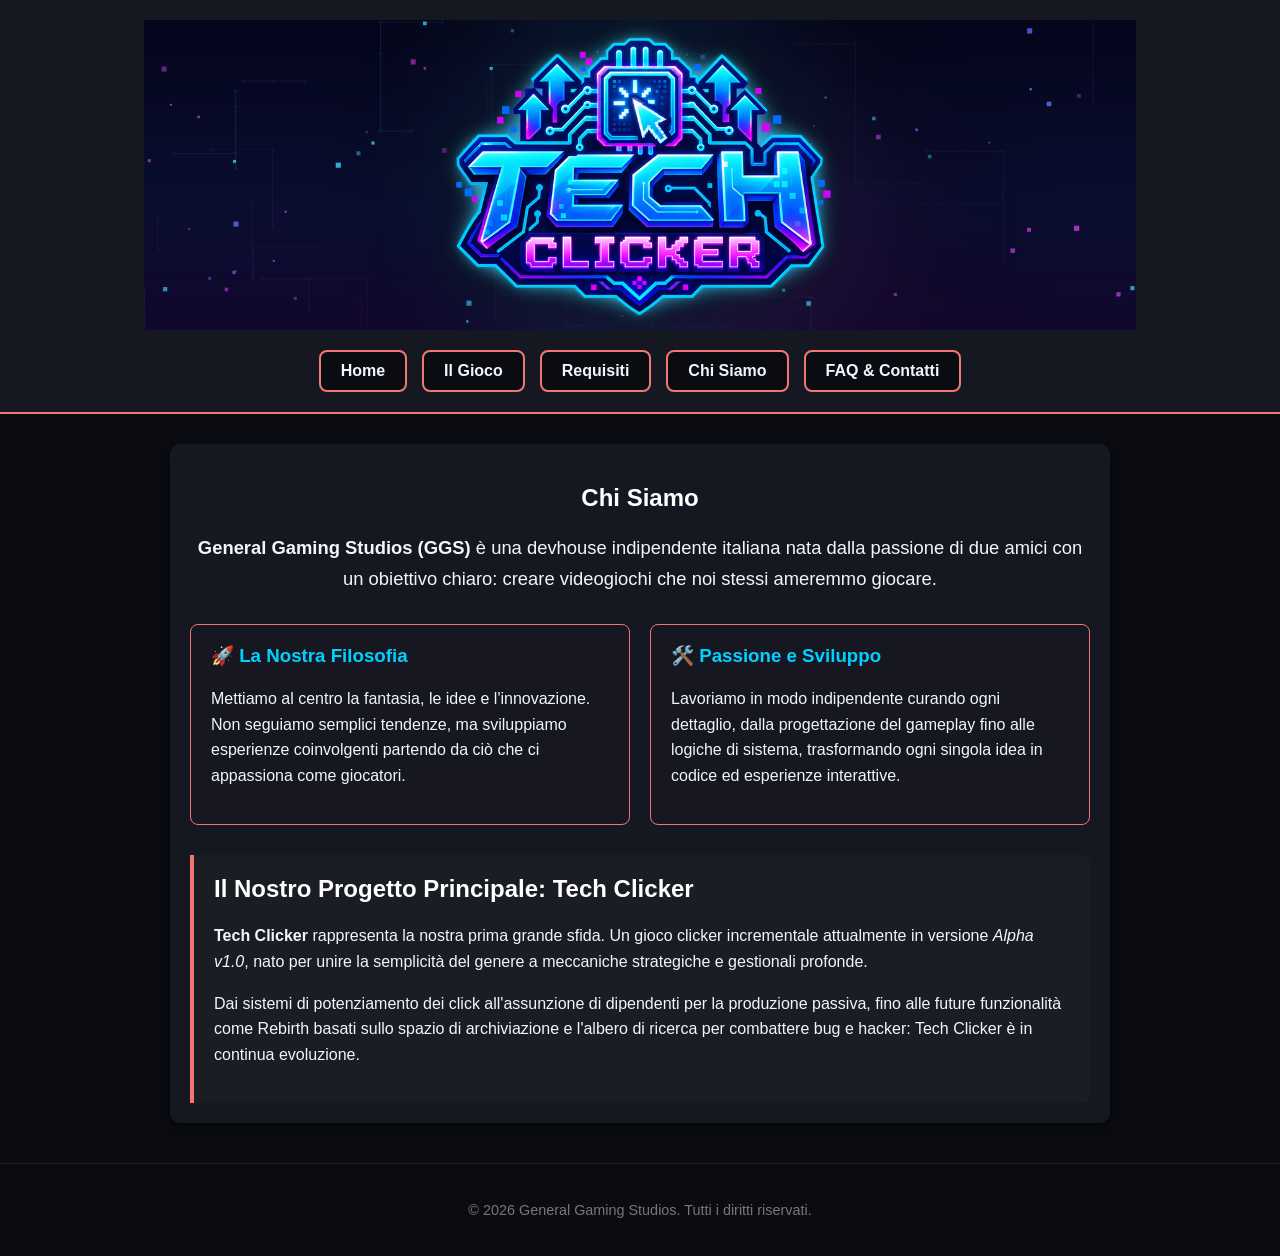
==== chisiamo.html @ 8a2858bc "make the website, modify readme.md" ====
<!DOCTYPE html>
<html lang="it">
<head>
    <meta charset="UTF-8">
    <meta name="viewport" content="width=device-width, initial-scale=1.0">
    <title>General Gaming Studios - Chi Siamo</title>
    <link rel="stylesheet" type="text/css" href="style.css">
</head>
<body>
    <header>
        <img id="tclogo" src="img/techclickerslogo.png" alt="Logo ufficiale di Tech Clicker">        
        <nav>
            <ul class="navigationbar">
                <li class="btn"><a href="index.html">Home</a></li>
                <li class="btn"><a href="videogame.html">Il Gioco</a></li>
                <li class="btn"><a href="requirements.html">Requisiti</a></li>
                <li class="btn"><a href="chisiamo.html">Chi Siamo</a></li>
                <li class="btn"><a href="faq.html">FAQ & Contatti</a></li>
            </ul>
        </nav>
    </header>

    <main>
        <section class="about-hero">
            <h1>Chi Siamo</h1>
            <p class="about-lead">
                <strong>General Gaming Studios (GGS)</strong> è una devhouse indipendente italiana nata dalla passione di due amici con un obiettivo chiaro: creare videogiochi che noi stessi ameremmo giocare.
            </p>
        </section>

        <section class="about-grid">
            <div class="about-card">
                <h3>🚀 La Nostra Filosofia</h3>
                <p>Mettiamo al centro la fantasia, le idee e l'innovazione. Non seguiamo semplici tendenze, ma sviluppiamo esperienze coinvolgenti partendo da ciò che ci appassiona come giocatori.</p>
            </div>
            <div class="about-card">
                <h3>🛠️ Passione e Sviluppo</h3>
                <p>Lavoriamo in modo indipendente curando ogni dettaglio, dalla progettazione del gameplay fino alle logiche di sistema, trasformando ogni singola idea in codice ed esperienze interattive.</p>
            </div>
        </section>

        <section class="about-project">
            <h2>Il Nostro Progetto Principale: Tech Clicker</h2>
            <p>
                <strong>Tech Clicker</strong> rappresenta la nostra prima grande sfida. Un gioco clicker incrementale attualmente in versione <em>Alpha v1.0</em>, nato per unire la semplicità del genere a meccaniche strategiche e gestionali profonde.
            </p>
            <p>
                Dai sistemi di potenziamento dei click all'assunzione di dipendenti per la produzione passiva, fino alle future funzionalità come Rebirth basati sullo spazio di archiviazione e l'albero di ricerca per combattere bug e hacker: Tech Clicker è in continua evoluzione.
            </p>
        </section>
    </main>

    <footer>
        <p>&copy; 2026 General Gaming Studios. Tutti i diritti riservati.</p>
    </footer>
</body>
</html>
---- style.css ----
:root {
  --bg-primary: #0b0c12;
  --bg-secondary: #161821;
  --text-main: #f0f6fe;
  --accent-color: #f17774;
  --header-text: #ffffff;
  --neon-blue: #00d2ff;
}

body {
  background-color: var(--bg-primary);
  color: var(--text-main);
  font-family: 'Segoe UI', Tahoma, Geneva, Verdana, sans-serif;
  margin: 0;
  padding: 0;
}

/* HEADER E LOGO */
header {
  background-color: var(--bg-secondary);
  text-align: center;
  padding: 20px;
  border-bottom: 2px solid var(--accent-color);
}

#tclogo {
  max-width: 100%;
  width: 80%;
  height: auto;
  display: block;
  margin: 0 auto 20px auto;
}

/* BARRA DI NAVIGAZIONE */
nav {
  margin-top: 10px;
}

.navigationbar {
  display: flex;
  justify-content: center;
  gap: 15px;
  list-style-type: none;
  padding: 0;
  margin: 0;
}

.btn {
  padding: 10px 20px;
  background-color: var(--bg-primary);
  border: 2px solid var(--accent-color);
  border-radius: 8px;
  transition: 0.3s;
}

.btn a {
  text-decoration: none;
  color: var(--text-main);
  font-weight: bold;
}

.btn:hover { 
  transform: scale(1.05);
  background-color: var(--accent-color);
}

.btn:hover a {
  color: var(--bg-primary);
}

/* TITOLO PRINCIPALE */
.main-title {
    text-align: center;
    font-size: 2.5rem;
    letter-spacing: 2px;
    color: var(--neon-blue);
    text-shadow: 0 0 10px rgba(0, 210, 255, 0.3);
    margin-bottom: 30px;
}

/* GRIGLIA DELLE CARATTERISTICHE (FLEXBOX) */
.features-container {
    display: flex;
    flex-wrap: wrap;
    gap: 20px;
    justify-content: center;
    margin: 30px 0;
}

/* SINGOLA SCHEDA (CARD) */
.feature-card {
    background-color: rgba(22, 24, 33, 0.7);
    border: 1px solid var(--accent-color);
    border-radius: 10px;
    padding: 20px;
    width: 42%; /* Due card per riga su schermi larghi */
    min-width: 250px;
    transition: transform 0.3s ease, box-shadow 0.3s ease;
}

/* Effetto al passaggio del mouse sulle schede */
.feature-card:hover {
    transform: translateY(-5px);
    box-shadow: 0 5px 15px rgba(241, 119, 116, 0.2);
}

.feature-card h3 {
    color: var(--header-text);
    margin-top: 0;
    font-size: 1.2rem;
}

.feature-card p {
    color: var(--text-main);
    font-size: 0.95rem;
    margin-bottom: 0;
}

/* SEZIONE FINALE DELLA CITAZIONE / DOMANDA */
.quote-section {
    text-align: center;
    margin-top: 40px;
    padding: 20px;
    border-top: 1px dashed rgba(255, 255, 255, 0.1);
}

.quote-section h4 {
    color: var(--accent-color);
    font-size: 1.1rem;
    font-weight: normal;
}

/* SEZIONE CHI SIAMO */
.about-hero {
    text-align: center;
    margin-bottom: 30px;
}

.about-lead {
    font-size: 1.15rem;
    line-height: 1.7;
    color: var(--text-main);
}

.about-grid {
    display: flex;
    flex-wrap: wrap;
    gap: 20px;
    margin: 30px 0;
}

.about-card {
    flex: 1;
    min-width: 260px;
    background-color: rgba(22, 24, 33, 0.7);
    border: 1px solid var(--accent-color);
    border-radius: 8px;
    padding: 20px;
}

.about-card h3 {
    color: var(--neon-blue);
    margin-top: 0;
}

.about-project {
    background-color: rgba(255, 255, 255, 0.02);
    border-left: 4px solid var(--accent-color);
    padding: 20px;
    border-radius: 0 8px 8px 0;
    margin-top: 30px;
}

.about-project h2 {
    color: var(--header-text);
    margin-top: 0;
}

#itchio-link {
  color: var(--accent-color);
  text-decoration: none;
}

/* CONTENUTI E SEZIONI */
main {
  max-width: 900px;
  margin: 30px auto;
  padding: 20px;
  background-color: var(--bg-secondary);
  border-radius: 10px;
  box-shadow: 0 4px 10px rgba(0,0,0,0.5);
}

h1, h2, h3 {
  color: var(--header-text);
}

p {
  line-height: 1.6;
}

/* IMMAGINI RESPONSIVE */
img {
  max-width: 100%;
  height: auto;
}

/* TABELLA REQUISITI */
table {
  width: 100%;
  border-collapse: collapse;
  margin-top: 20px;
}

th, td {
  border: 1px solid #333;
  padding: 12px;
  text-align: left;
}

th {
  background-color: var(--accent-color);
  color: var(--bg-primary);
}

tr:nth-child(even) {
  background-color: rgba(255,255,255,0.02);
}

/* FORM / MODULO */
form {
  display: flex;
  flex-direction: column;
  gap: 15px;
  margin-top: 20px;
}

label {
  font-weight: bold;
  color: var(--neon-blue);
}

input, select, textarea {
  padding: 10px;
  border-radius: 5px;
  border: 1px solid #444;
  background-color: #0b0c12;
  color: var(--text-main);
}

button[type="submit"] {
  background-color: var(--accent-color);
  color: var(--bg-primary);
  padding: 12px;
  border: none;
  border-radius: 5px;
  font-weight: bold;
  cursor: pointer;
  transition: 0.3s;
}

button[type="submit"]:hover {
  opacity: 0.9;
}

/* FOOTER */
footer {
  text-align: center;
  padding: 20px;
  font-size: 0.9rem;
  color: #777;
  border-top: 1px solid #222;
  margin-top: 40px;
}
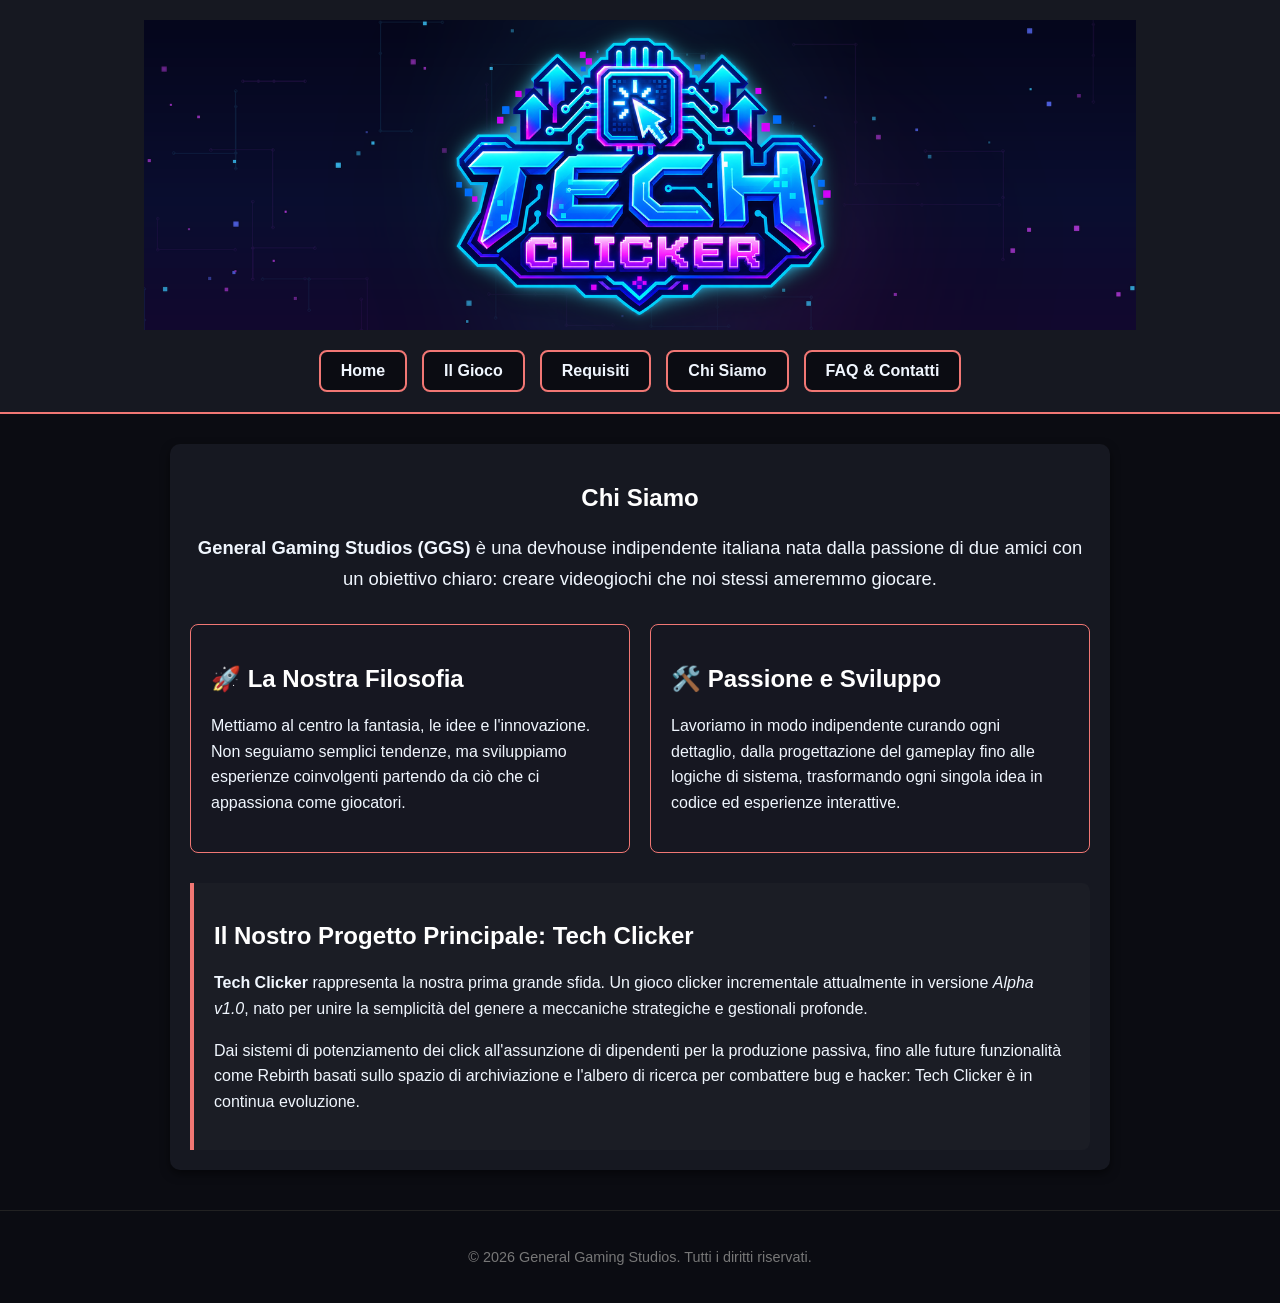
==== commit 04c6e326: "fix: validate from w3" ====
--- a/chisiamo.html
+++ b/chisiamo.html
@@ -4,7 +4,7 @@
     <meta charset="UTF-8">
     <meta name="viewport" content="width=device-width, initial-scale=1.0">
     <title>General Gaming Studios - Chi Siamo</title>
-    <link rel="stylesheet" type="text/css" href="style.css">
+    <link rel="stylesheet" type="text/css" href="css/style.css">
 </head>
 <body>
     <header>
@@ -30,17 +30,17 @@
 
         <section class="about-grid">
             <div class="about-card">
-                <h3>🚀 La Nostra Filosofia</h3>
+                <h2>🚀 La Nostra Filosofia</h2>
                 <p>Mettiamo al centro la fantasia, le idee e l'innovazione. Non seguiamo semplici tendenze, ma sviluppiamo esperienze coinvolgenti partendo da ciò che ci appassiona come giocatori.</p>
             </div>
             <div class="about-card">
-                <h3>🛠️ Passione e Sviluppo</h3>
+                <h2>🛠️ Passione e Sviluppo</h2>
                 <p>Lavoriamo in modo indipendente curando ogni dettaglio, dalla progettazione del gameplay fino alle logiche di sistema, trasformando ogni singola idea in codice ed esperienze interattive.</p>
             </div>
         </section>
 
         <section class="about-project">
-            <h2>Il Nostro Progetto Principale: Tech Clicker</h2>
+            <h1>Il Nostro Progetto Principale: Tech Clicker</h1>
             <p>
                 <strong>Tech Clicker</strong> rappresenta la nostra prima grande sfida. Un gioco clicker incrementale attualmente in versione <em>Alpha v1.0</em>, nato per unire la semplicità del genere a meccaniche strategiche e gestionali profonde.
             </p>
--- a/css/style.css
+++ b/css/style.css
@@ -0,0 +1,286 @@
+:root {
+  --bg-primary: #0b0c12;
+  --bg-secondary: #161821;
+  --text-main: #f0f6fe;
+  --accent-color: #f17774;
+  --header-text: #ffffff;
+  --neon-blue: #00d2ff;
+}
+
+body {
+  background-color: var(--bg-primary);
+  color: var(--text-main);
+  font-family: 'Segoe UI', Tahoma, Geneva, Verdana, sans-serif;
+  margin: 0;
+  padding: 0;
+}
+
+#faq-line{
+  border: 0;
+  border-top: 1px solid #333;
+  margin: 30px 0;
+}
+
+/* HEADER E LOGO */
+header {
+  background-color: var(--bg-secondary);
+  text-align: center;
+  padding: 20px;
+  border-bottom: 2px solid var(--accent-color);
+}
+
+#tclogo {
+  max-width: 100%;
+  width: 80%;
+  height: auto;
+  display: block;
+  margin: 0 auto 20px auto;
+}
+
+/* BARRA DI NAVIGAZIONE */
+nav {
+  margin-top: 10px;
+}
+
+.navigationbar {
+  display: flex;
+  justify-content: center;
+  gap: 15px;
+  list-style-type: none;
+  padding: 0;
+  margin: 0;
+}
+
+.btn {
+  padding: 10px 20px;
+  background-color: var(--bg-primary);
+  border: 2px solid var(--accent-color);
+  border-radius: 8px;
+  transition: 0.3s;
+}
+
+.btn a {
+  text-decoration: none;
+  color: var(--text-main);
+  font-weight: bold;
+}
+
+.btn:hover { 
+  transform: scale(1.05);
+  background-color: var(--accent-color);
+}
+
+.btn:hover a {
+  color: var(--bg-primary);
+}
+
+/* TITOLO PRINCIPALE */
+.main-title {
+    text-align: center;
+    font-size: 2.5rem;
+    letter-spacing: 2px;
+    color: var(--neon-blue);
+    text-shadow: 0 0 10px rgba(0, 210, 255, 0.3);
+    margin-bottom: 30px;
+}
+
+/* GRIGLIA DELLE CARATTERISTICHE (FLEXBOX) */
+.features-container {
+    display: flex;
+    flex-wrap: wrap;
+    gap: 20px;
+    justify-content: center;
+    margin: 30px 0;
+}
+
+/* SINGOLA SCHEDA (CARD) */
+.feature-card {
+    background-color: rgba(22, 24, 33, 0.7);
+    border: 1px solid var(--accent-color);
+    border-radius: 10px;
+    padding: 20px;
+    width: 42%; /* Due card per riga su schermi larghi */
+    min-width: 250px;
+    transition: transform 0.3s ease, box-shadow 0.3s ease;
+}
+
+/* Effetto al passaggio del mouse sulle schede */
+.feature-card:hover {
+    transform: translateY(-5px);
+    box-shadow: 0 5px 15px rgba(241, 119, 116, 0.2);
+}
+
+.feature-card h2 {
+    color: var(--header-text);
+    margin-top: 0;
+    font-size: 1.2rem;
+}
+
+.feature-card p {
+    color: var(--text-main);
+    font-size: 0.95rem;
+    margin-bottom: 0;
+}
+
+/* SEZIONE FINALE DELLA CITAZIONE / DOMANDA */
+.quote-section {
+    text-align: center;
+    margin-top: 40px;
+    padding: 20px;
+    border-top: 1px dashed rgba(255, 255, 255, 0.1);
+}
+
+.quote-section h3 {
+    color: var(--accent-color);
+    font-size: 1.1rem;
+    font-weight: normal;
+}
+
+/* SEZIONE CHI SIAMO */
+.about-hero {
+    text-align: center;
+    margin-bottom: 30px;
+}
+
+.about-lead {
+    font-size: 1.15rem;
+    line-height: 1.7;
+    color: var(--text-main);
+}
+
+.about-grid {
+    display: flex;
+    flex-wrap: wrap;
+    gap: 20px;
+    margin: 30px 0;
+}
+
+.about-card {
+    flex: 1;
+    min-width: 260px;
+    background-color: rgba(22, 24, 33, 0.7);
+    border: 1px solid var(--accent-color);
+    border-radius: 8px;
+    padding: 20px;
+}
+
+.about-card h3 {
+    color: var(--neon-blue);
+    margin-top: 0;
+}
+
+.about-project {
+    background-color: rgba(255, 255, 255, 0.02);
+    border-left: 4px solid var(--accent-color);
+    padding: 20px;
+    border-radius: 0 8px 8px 0;
+    margin-top: 30px;
+}
+
+.about-project h2 {
+    color: var(--header-text);
+    margin-top: 0;
+}
+
+#itchio-link {
+  color: var(--accent-color);
+  text-decoration: none;
+}
+
+#itchio-frame{
+  border: none;
+}
+
+/* CONTENUTI E SEZIONI */
+main {
+  max-width: 900px;
+  margin: 30px auto;
+  padding: 20px;
+  background-color: var(--bg-secondary);
+  border-radius: 10px;
+  box-shadow: 0 4px 10px rgba(0,0,0,0.5);
+}
+
+h1, h2, h3 {
+  color: var(--header-text);
+}
+
+p {
+  line-height: 1.6;
+}
+
+/* IMMAGINI RESPONSIVE */
+img {
+  max-width: 100%;
+  height: auto;
+}
+
+/* TABELLA REQUISITI */
+table {
+  width: 100%;
+  border-collapse: collapse;
+  margin-top: 20px;
+}
+
+th, td {
+  border: 1px solid #333;
+  padding: 12px;
+  text-align: left;
+}
+
+th {
+  background-color: var(--accent-color);
+  color: var(--bg-primary);
+}
+
+tr:nth-child(even) {
+  background-color: rgba(255,255,255,0.02);
+}
+
+/* FORM / MODULO */
+form {
+  display: flex;
+  flex-direction: column;
+  gap: 15px;
+  margin-top: 20px;
+}
+
+label {
+  font-weight: bold;
+  color: var(--neon-blue);
+}
+
+input, select, textarea {
+  padding: 10px;
+  border-radius: 5px;
+  border: 1px solid #444;
+  background-color: #0b0c12;
+  color: var(--text-main);
+  font-family: inherit;
+}
+
+
+button[type="submit"] {
+  background-color: var(--accent-color);
+  color: var(--bg-primary);
+  padding: 12px;
+  border: none;
+  border-radius: 5px;
+  font-weight: bold;
+  cursor: pointer;
+  transition: 0.3s;
+}
+
+button[type="submit"]:hover {
+  opacity: 0.9;
+}
+
+/* FOOTER */
+footer {
+  text-align: center;
+  padding: 20px;
+  font-size: 0.9rem;
+  color: #777;
+  border-top: 1px solid #222;
+  margin-top: 40px;
+}
